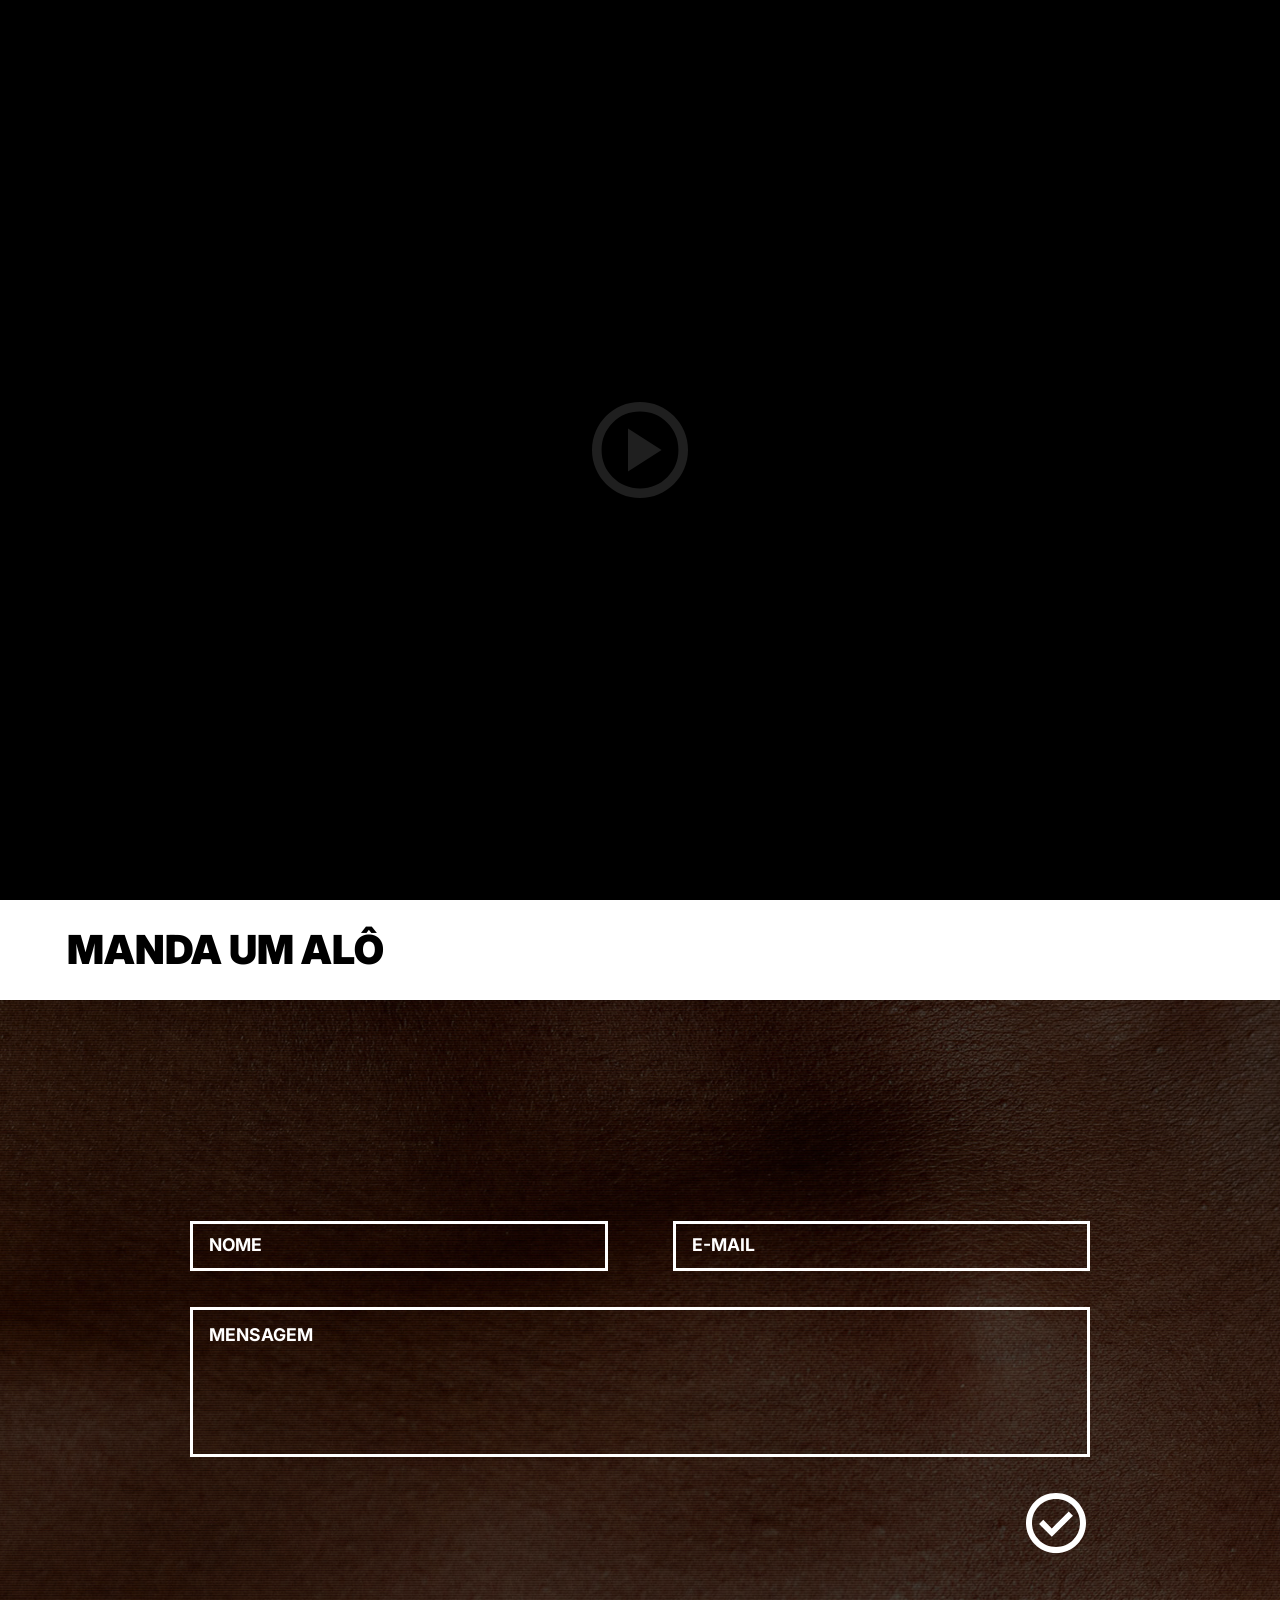
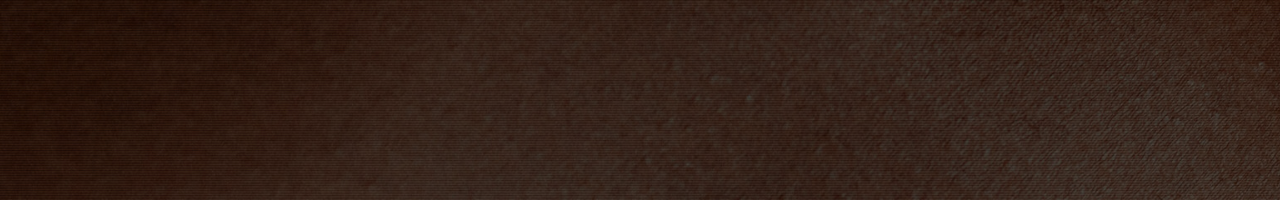
==== index.html @ 0c01b575 "- Atualizado a altura do corpo e do contato para usar valor mínimo de 620px. - Removido o footer do " ====
<!DOCTYPE html>
<html lang="pt-br">
<head>
  <meta charset="UTF-8">
  <meta name="viewport" content="width=device-width, initial-scale=1.0, viewport-fit=cover">

  <!-- ─── SEO ─── -->
  <title>Ali Tapume | a luz invisível</title>
  <meta name="description" content="De cenas cinematográficas e filmes completos à cenografia para espetáculos. Fotografia publicitária, artística ou editorial; avatares, videoclipes e fashion films; projetos arquitetônicos, conteúdos para games e mundos virtuais. É tudo IA, mas não se vê.">
  <meta name="keywords" content="a luz invisível, ali tapume, inteligência artificial, IA, fotografia publicitária, cinema, cenografia, avatares, videoclipes, fashion films, projetos arquitetônicos, games, mundos virtuais">
  <meta name="author" content="a luz invisível">
  <meta name="robots" content="index, follow">
  <link rel="canonical" href="https://luzinvisivel.com/">

  <!-- ─── GEO ─── -->
  <meta name="geo.region" content="BR">
  <meta name="geo.placename" content="Brasil">

  <!-- ─── Open Graph ─── -->
  <meta property="og:type" content="website">
  <meta property="og:site_name" content="a luz invisível">
  <meta property="og:title" content="Ali Tapume | a luz invisível">
  <meta property="og:description" content="De cenas cinematográficas e filmes completos à cenografia para espetáculos. É tudo IA, mas não se vê. Manda um alô: alo@luzinvisivel.com">
  <meta property="og:url" content="https://luzinvisivel.com/">
  <meta property="og:locale" content="pt_BR">
  <meta property="og:image" content="https://luzinvisivel.com/img/ali_opengraphs_full.jpg">
  <meta property="og:image:type" content="image/jpeg">
  <meta property="og:image:width" content="1200">
  <meta property="og:image:height" content="630">
  <meta property="og:image:alt" content="Ali Tapume — a luz invisível">
  <meta property="og:image" content="https://luzinvisivel.com/img/ali_opengraphs_600x600.jpg">
  <meta property="og:image:type" content="image/jpeg">
  <meta property="og:image:width" content="600">
  <meta property="og:image:height" content="600">
  <meta property="og:image:alt" content="Ali Tapume — a luz invisível">

  <!-- ─── Twitter / X Card ─── -->
  <meta name="twitter:card" content="summary_large_image">
  <meta name="twitter:title" content="Ali Tapume | a luz invisível">
  <meta name="twitter:description" content="De cenas cinematográficas e filmes completos à cenografia para espetáculos. É tudo IA, mas não se vê.">
  <meta name="twitter:image" content="https://luzinvisivel.com/img/ali_opengraphs_full.jpg">
  <meta name="twitter:image:alt" content="Ali Tapume — a luz invisível">

  <!-- ─── Favicons ─── -->
  <link rel="icon" type="image/x-icon" href="/favicon.ico">
  <link rel="icon" type="image/png" sizes="16x16" href="/favicon-16x16.png">
  <link rel="icon" type="image/png" sizes="32x32" href="/favicon-32x32.png">
  <link rel="apple-touch-icon" sizes="180x180" href="/apple-touch-icon.png">
  <link rel="manifest" href="/site.webmanifest">
  <meta name="theme-color" content="#000000">
  <meta name="msapplication-TileColor" content="#000000">

  <!-- ─── JSON-LD (SEO + GEO para motores de IA) ─── -->
  <script type="application/ld+json">
  {
    "@context": "https://schema.org",
    "@type": "Organization",
    "name": "a luz invisível",
    "alternateName": "aluzinvisivel",
    "url": "https://luzinvisivel.com/",
    "logo": "https://luzinvisivel.com/img/pensando_tapume_info.png",
    "image": "https://luzinvisivel.com/img/ali_opengraphs_full.jpg",
    "email": "alo@luzinvisivel.com",
    "contactPoint": {
      "@type": "ContactPoint",
      "email": "alo@luzinvisivel.com",
      "contactType": "sales"
    },
    "description": "De cenas cinematográficas e filmes completos à cenografia para espetáculos. Passando por fotografia publicitária, artística ou editorial; avatares, videoclipes e fashion films; projetos arquitetônicos, conteúdos para games e mundos virtuais. É tudo IA, mas não se vê.",
    "knowsAbout": [
      "Inteligência Artificial Generativa",
      "Fotografia Publicitária",
      "Cenografia",
      "Cinema",
      "Avatares Digitais",
      "Videoclipes",
      "Fashion Films",
      "Projetos Arquitetônicos",
      "Games e Mundos Virtuais"
    ],
    "areaServed": "BR",
    "inLanguage": "pt-BR"
  }
  </script>

  <link rel="preconnect" href="https://fonts.googleapis.com">
  <link rel="preconnect" href="https://fonts.gstatic.com" crossorigin>
  <link href="https://fonts.googleapis.com/css2?family=Inter:wght@400;500;700;900&display=swap" rel="stylesheet">

  <link rel="stylesheet" href="css/style.css?v=3">

  <script>
    /*
     * iOS Safari expande/recolhe a barra de endereço e a barra inferior
     * durante o scroll, então vh/dvh/svh/lvh puros nunca refletem com
     * precisão a altura visível real em todos os momentos. Medimos
     * window.innerHeight via JS e guardamos em --vh, atualizando sempre
     * que a UI do navegador mudar de estado.
     */
    (function () {
      function setVH() {
        document.documentElement.style.setProperty('--vh', window.innerHeight + 'px');
      }
      setVH();
      window.addEventListener('resize', setVH);
      window.addEventListener('orientationchange', setVH);
      if (window.visualViewport) {
        window.visualViewport.addEventListener('resize', setVH);
      }
    })();
  </script>
</head>
<body>

  <!-- ─── SEÇÃO 1 — HERO (VÍDEO) ─── -->
  <section id="hero">
    <video id="hero-video" src="vid/reel_luz_invisivel_black.mp4" playsinline></video>

    <button id="play-button" type="button" aria-label="Reproduzir vídeo com som">
      <img src="img/botao-play.svg" alt="">
    </button>

    <div id="logo-wrapper">
      <img id="hero-logo" src="img/logo-branco.svg" alt="a luz invisível">
    </div>
  </section>

  <!-- ─── SEÇÃO 2 — CONTATO ─── -->
  <section id="contato">
    <div id="contato-top-bar">
      <h2 id="contato-heading">Manda um alô</h2>
    </div>

    <div id="contato-carousel">
      <div class="slide"><img alt=""></div>
      <div class="slide"><img alt=""></div>
      <div class="slide"><img alt=""></div>
    </div>
    <div id="contato-veil"></div>

    <div class="contato-content">
      <form id="contact-form" novalidate>
        <input type="text" name="website" class="form-honeypot" tabindex="-1" autocomplete="off">

        <div class="form-row">
          <div class="field">
            <input type="text" name="nome" placeholder="Nome" autocomplete="name">
          </div>
          <div class="field">
            <input type="email" name="email" placeholder="E-mail" autocomplete="email">
          </div>
        </div>

        <textarea name="mensagem" placeholder="Mensagem"></textarea>

        <div class="form-footer-row">
          <span id="form-status"></span>
          <button id="submit-button" type="submit" aria-label="Enviar mensagem">
            <img class="icon-check" src="img/botao-enviar.svg" alt="">
            <span class="spinner" style="display:none;"></span>
          </button>
        </div>
      </form>
    </div>

    <p id="site-footer">© A LUZ INVISÍVEL. TODOS OS DIREITOS RESERVADOS.</p>
  </section>

  <script src="js/background-carousel.js"></script>
  <script src="js/hero.js"></script>
  <script src="js/contact-carousel.js"></script>
  <script src="js/contact-form.js"></script>
  <script src="js/scroll-snap.js"></script>

</body>
</html>
---- css/style.css ----
*, *::before, *::after {
  margin: 0;
  padding: 0;
  box-sizing: border-box;
}

html {
  scroll-snap-type: y proximity;
}

html, body {
  width: 100%;
  background: #000;
  color: #fff;
  font-family: 'Inter', Arial, Helvetica, sans-serif;
  overscroll-behavior-y: none;
}

body {
  overflow-x: hidden;
}

/* ─── SEÇÃO 1 — HERO (VÍDEO) ─── */
#hero {
  position: relative;
  width: 100%;
  height: 100vh;
  height: max(var(--vh, 100svh), 620px);
  overflow: hidden;
  background: #000;
  scroll-snap-align: start;
}

#hero-video {
  width: 100%;
  height: 100%;
  object-fit: cover;
  display: block;
  transition: opacity 0.8s ease;
}

#play-button {
  position: absolute;
  inset: 0;
  z-index: 2;
  width: 96px;
  height: 96px;
  margin: auto;
  background: transparent;
  border: none;
  cursor: pointer;
  padding: 0;
  opacity: 0;
  pointer-events: none;
  transition: opacity 0.6s ease;
}

#play-button img {
  width: 100%;
  height: 100%;
  display: block;
}

#play-button.visible {
  opacity: 1;
  pointer-events: auto;
}

#logo-wrapper {
  position: absolute;
  inset: 0;
  z-index: 1;
  display: flex;
  align-items: center;
  justify-content: center;
  opacity: 0;
  transition: opacity 1.5s ease;
  pointer-events: none;
}

#logo-wrapper.visible {
  opacity: 1;
}

#hero-logo {
  /* logo centralizado verticalmente, com 70px de folga no topo e embaixo */
  height: calc(var(--vh, 100svh) - 140px);
  width: auto;
  max-width: calc(100vw - 33.85417vw);
  aspect-ratio: 203 / 150;
  display: block;
}

/*
 * O clique só deve funcionar quando a logo está de fato visível.
 * pointer-events:auto direto em #hero-logo (independente do wrapper)
 * fazia o clique "vazar" mesmo com opacidade 0, reiniciando o vídeo
 * prematuramente — por isso fica restrito a este seletor.
 */
#logo-wrapper.visible #hero-logo {
  pointer-events: auto;
  cursor: pointer;
}

/* ─── HERO EM DISPOSITIVOS TOUCH (MOBILE) ─── */
@media (hover: none) and (pointer: coarse) {
  #hero.is-playing {
    display: flex;
    align-items: center;
    justify-content: center;
  }

  /* Durante a reprodução: vídeo por inteiro (sem corte), largura 100%,
     mantido mesmo após rotacionar o aparelho. */
  #hero.is-playing #hero-video {
    width: 100%;
    height: auto;
    object-fit: contain;
  }

  #hero-video.video-dimmed {
    opacity: 0.5;
  }
}

/* ─── SEÇÃO 2 — CONTATO ─── */
#contato {
  position: relative;
  min-height: 100vh;
  min-height: max(var(--vh, 100svh), 620px);
  overflow: hidden;
  display: flex;
  flex-direction: column;
  align-items: center;
  padding: 0 6vw 4vh;
  scroll-snap-align: start;
}

#contato-top-bar {
  position: relative;
  z-index: 2;
  width: calc(100% + 12vw);
  height: 11.11111vh; /* 120px em relação a 1080px */
  background: #fff;
  flex-shrink: 0;
  display: flex;
  align-items: center;
  padding: 0;
  margin: 0 -6vw;
}

#contato-carousel {
  position: absolute;
  inset: 0;
  z-index: 0;
}

#contato-carousel .slide {
  position: absolute;
  inset: 0;
  opacity: 0;
  transition: opacity 1.2s ease-in-out;
}

#contato-carousel .slide.active {
  opacity: 1;
}

#contato-carousel .slide img {
  display: block;
  width: 100%;
  height: 100%;
  object-fit: cover;
}

#contato-veil {
  position: absolute;
  inset: 0;
  z-index: 1;
  background: rgba(0, 0, 0, 0.55);
  pointer-events: none;
}

#contato-heading {
  color: #000;
  font-family: 'Inter', Arial, sans-serif;
  font-size: clamp(1.5rem, 4.44444vh, 2.75rem); /* 48px em relação a 1080px */
  letter-spacing: 0;
  text-transform: uppercase;
  font-weight: 900;
  margin-left: 5.20833vw; /* 100px em relação a 1920px */
}

.contato-content {
  position: relative;
  z-index: 2;
  width: 100%;
  max-width: 900px;
  margin-top: 24.53704vh; /* 265px em relação a 1080px */
}

#contact-form {
  display: flex;
  flex-direction: column;
  gap: 36px;
}

.form-row {
  display: flex;
  gap: 65px;
}

.form-row .field {
  flex: 1;
}

#contact-form input,
#contact-form textarea {
  width: 100%;
  background: rgba(102, 102, 102, 0);
  border: solid #fff;
  border-radius: 0;
  color: #fff;
  padding: 0 1rem;
  font-size: 0.95rem;
  font-family: inherit;
  text-transform: uppercase;
  outline: none;
}

#contact-form input {
  height: 50px;
}

#contact-form input::placeholder,
#contact-form textarea::placeholder {
  color: #fff;
  font-family: 'Inter', Arial, sans-serif;
  font-weight: 700;
  text-transform: uppercase;
  font-size: clamp(0.9rem, 1.4vw, 1.1rem);
  letter-spacing: 0;
}

#contact-form textarea {
  height: 150px;
  padding-top: 0.9rem;
  resize: none;
}

.form-honeypot {
  position: absolute;
  left: -9999px;
  opacity: 0;
  pointer-events: none;
}

.form-footer-row {
  display: flex;
  justify-content: flex-end;
  align-items: center;
  gap: 1rem;
}

#form-status {
  font-size: 0.8rem;
  color: #ccc;
  text-align: right;
}

#submit-button {
  width: 60px;
  height: 60px;
  min-width: 60px;
  border-radius: 50%;
  border: none;
  background: transparent;
  cursor: pointer;
  display: flex;
  align-items: center;
  justify-content: center;
  padding: 0;
  margin-right: 4px;
  transition: opacity 0.3s ease, transform 0.2s ease;
}

#submit-button:hover {
  transform: scale(1.05);
}

#submit-button:disabled {
  opacity: 0.6;
  cursor: default;
  transform: none;
}

#submit-button .icon-check {
  width: 100%;
  height: 100%;
  display: block;
  filter: brightness(0) invert(1);
}

#submit-button .spinner {
  width: 20px;
  height: 20px;
  border: 2px solid rgba(255, 255, 255, 0.25);
  border-top-color: #fff;
  border-radius: 50%;
  animation: spin 0.8s linear infinite;
}

@keyframes spin {
  to { transform: rotate(360deg); }
}

#site-footer {
  display: none;
  position: relative;
  z-index: 2;
  text-align: center;
  color: #888888;
  font-family: 'Inter', Arial, sans-serif;
  font-weight: 500;
  font-size: clamp(0.7rem, 1vw, 0.9rem);
  letter-spacing: 0;
  text-transform: uppercase;
  margin-top: auto;
  padding-top: 2rem;
  padding-bottom: 1.5rem;
}

@media (max-width: 640px) {
  .form-row {
    flex-direction: column;
    gap: 36px;
  }

  #contact-form input,
  #contact-form textarea {
    border-width: 1px;
  }

  .contato-content {
    margin-top: 0;
    flex: 1;
    display: flex;
    align-items: center;
  }

  .contato-content #contact-form {
    width: 100%;
  }

  #contato-top-bar {
    justify-content: center;
  }

  #contato-heading {
    width: 100%;
    margin-left: 0;
    font-size: clamp(1.25rem, 6vw, 1.75rem);
    text-align: center;
  }
}
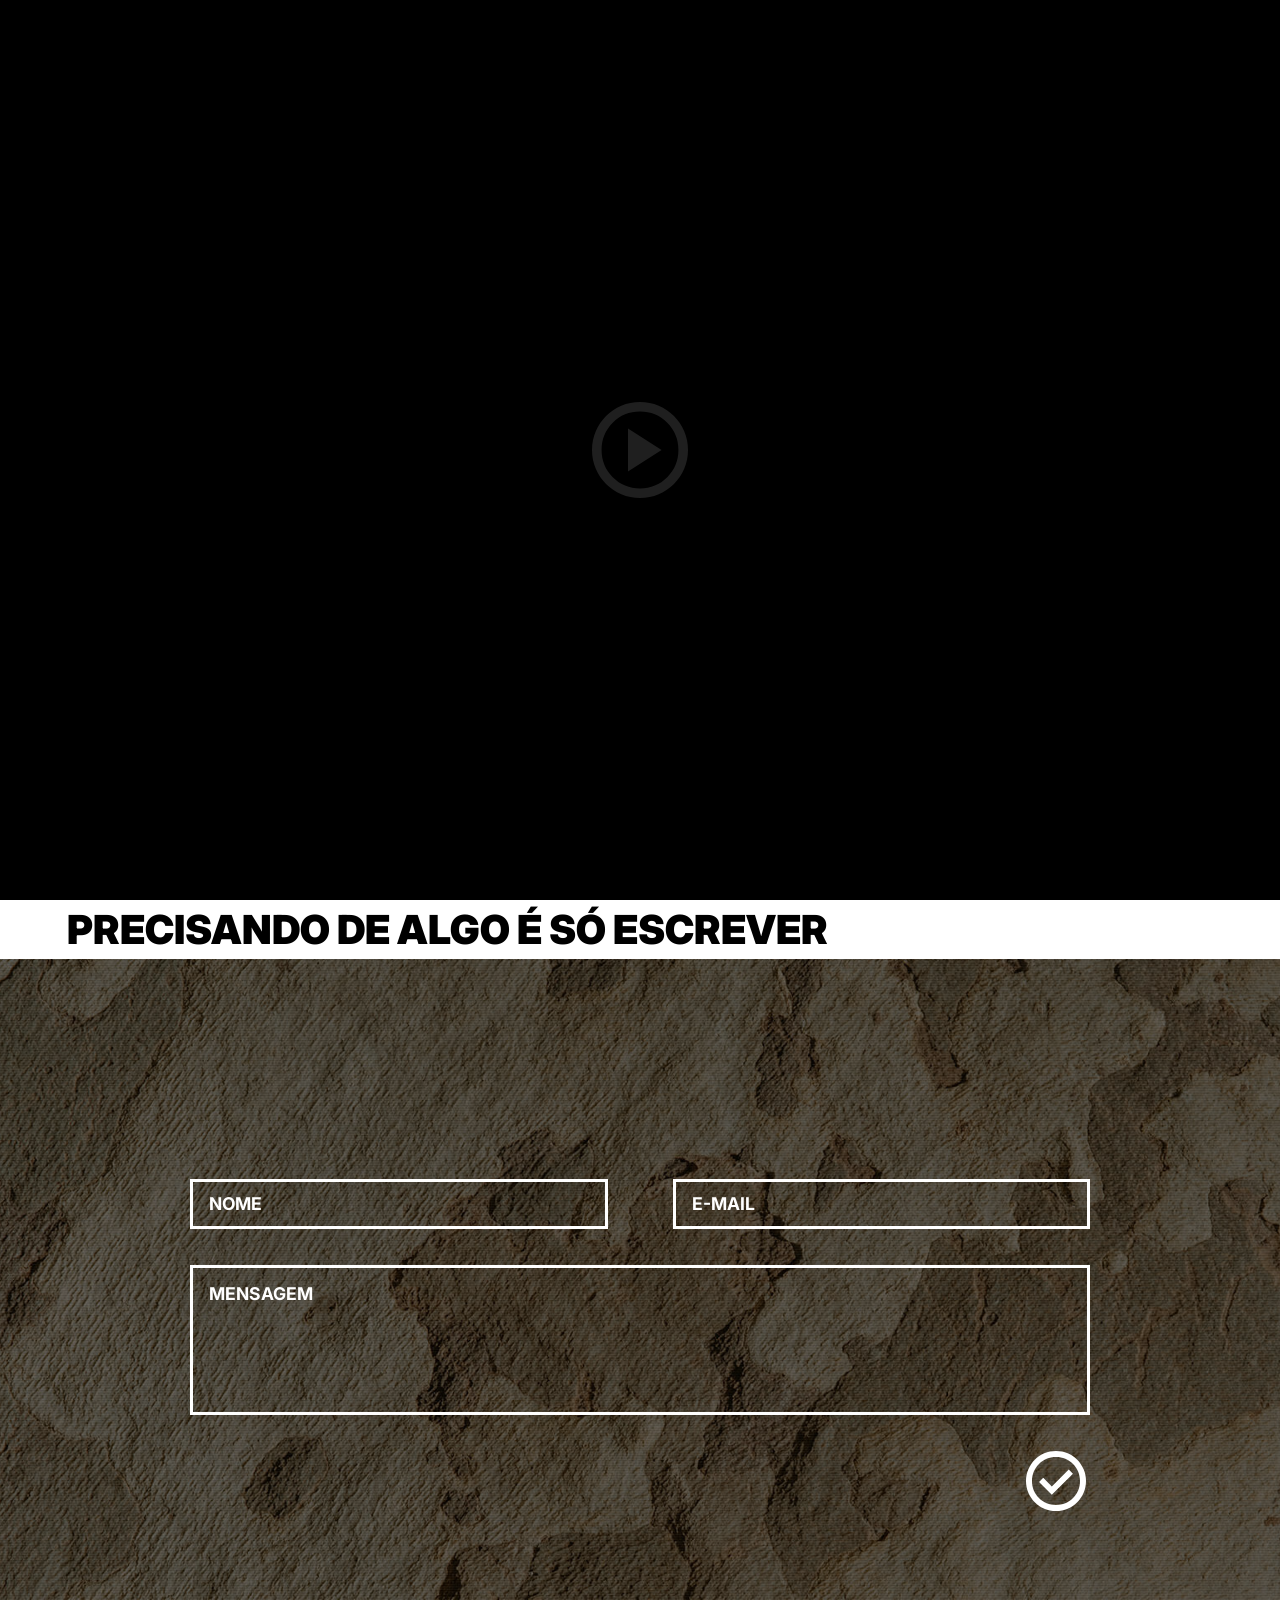
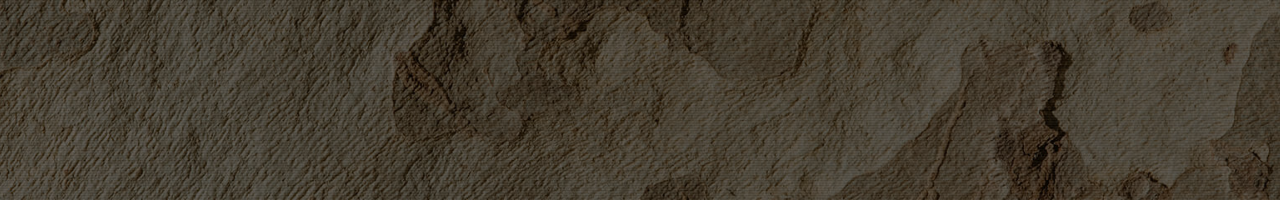
==== commit 5e5b6273: "- Atualizado o link da folha de estilo para a versão 4. - Modificado o texto do cabeçalho de contato" ====
--- a/index.html
+++ b/index.html
@@ -87,7 +87,7 @@
   <link rel="preconnect" href="https://fonts.gstatic.com" crossorigin>
   <link href="https://fonts.googleapis.com/css2?family=Inter:wght@400;500;700;900&display=swap" rel="stylesheet">
 
-  <link rel="stylesheet" href="css/style.css?v=3">
+  <link rel="stylesheet" href="css/style.css?v=4">
 
   <script>
     /*
@@ -128,7 +128,7 @@
   <!-- ─── SEÇÃO 2 — CONTATO ─── -->
   <section id="contato">
     <div id="contato-top-bar">
-      <h2 id="contato-heading">Manda um alô</h2>
+      <h2 id="contato-heading">PRECISANDO DE ALGO É SÓ ESCREVER</h2>
     </div>
 
     <div id="contato-carousel">
--- a/css/style.css
+++ b/css/style.css
@@ -140,7 +140,7 @@
   position: relative;
   z-index: 2;
   width: calc(100% + 12vw);
-  height: 11.11111vh; /* 120px em relação a 1080px */
+  height: 6.5vh; 
   background: #fff;
   flex-shrink: 0;
   display: flex;
@@ -359,7 +359,7 @@
   #contato-heading {
     width: 100%;
     margin-left: 0;
-    font-size: clamp(1.25rem, 6vw, 1.75rem);
+    font-size: clamp(0.79rem, 3.77vw, 1.1rem);
     text-align: center;
   }
 }
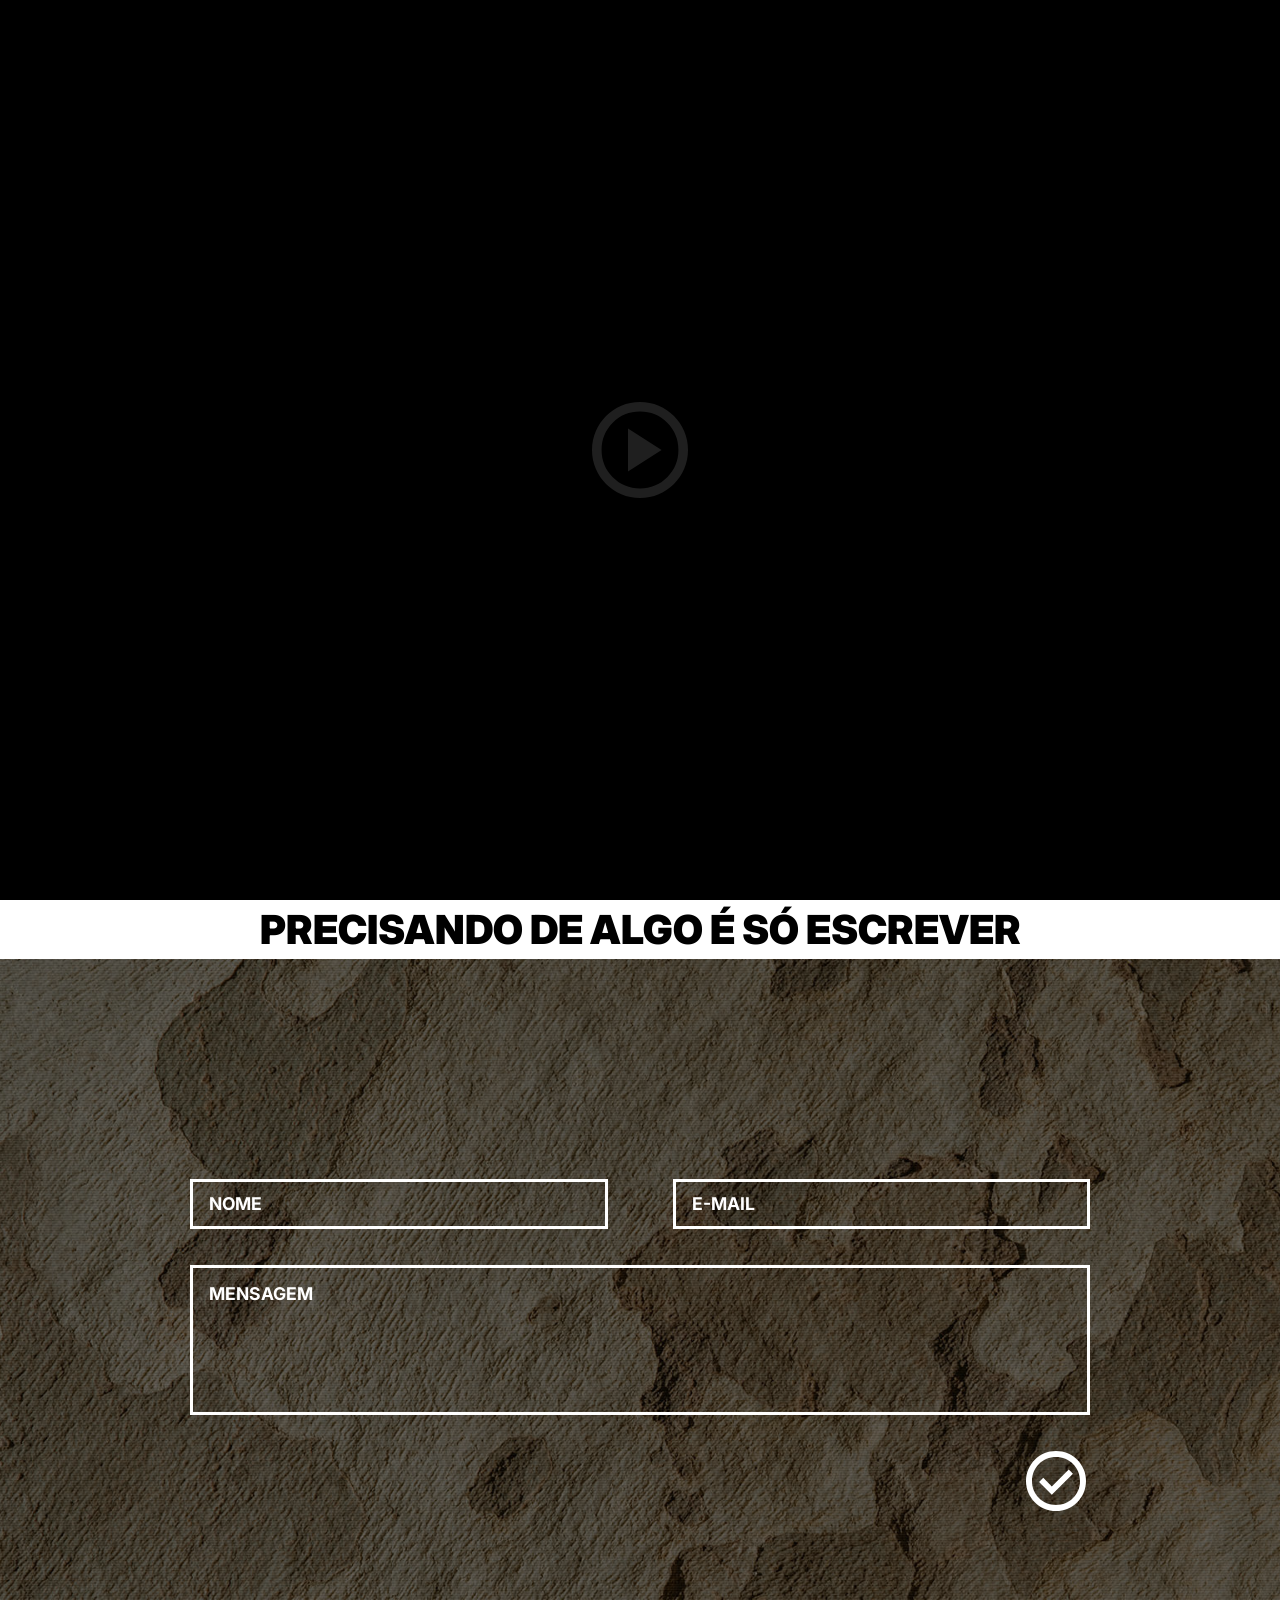
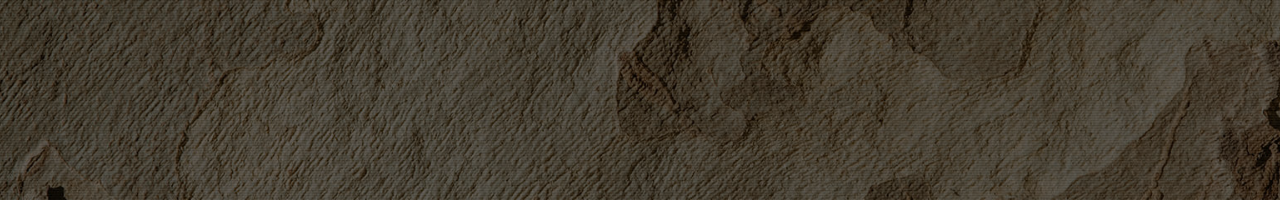
==== commit b8633b05: "- Atualizado o título da página para "A Luz Invisível". - Ajustado o alinhamento do conteúdo do corp" ====
--- a/index.html
+++ b/index.html
@@ -5,7 +5,7 @@
   <meta name="viewport" content="width=device-width, initial-scale=1.0, viewport-fit=cover">
 
   <!-- ─── SEO ─── -->
-  <title>Ali Tapume | a luz invisível</title>
+  <title>A Luz Invisível</title>
   <meta name="description" content="De cenas cinematográficas e filmes completos à cenografia para espetáculos. Fotografia publicitária, artística ou editorial; avatares, videoclipes e fashion films; projetos arquitetônicos, conteúdos para games e mundos virtuais. É tudo IA, mas não se vê.">
   <meta name="keywords" content="a luz invisível, ali tapume, inteligência artificial, IA, fotografia publicitária, cinema, cenografia, avatares, videoclipes, fashion films, projetos arquitetônicos, games, mundos virtuais">
   <meta name="author" content="a luz invisível">
--- a/css/style.css
+++ b/css/style.css
@@ -140,11 +140,12 @@
   position: relative;
   z-index: 2;
   width: calc(100% + 12vw);
-  height: 6.5vh; 
+  height: 6.5vh;
   background: #fff;
   flex-shrink: 0;
   display: flex;
   align-items: center;
+  justify-content: center;
   padding: 0;
   margin: 0 -6vw;
 }
@@ -188,7 +189,7 @@
   letter-spacing: 0;
   text-transform: uppercase;
   font-weight: 900;
-  margin-left: 5.20833vw; /* 100px em relação a 1920px */
+  text-align: center;
 }
 
 .contato-content {
@@ -350,6 +351,11 @@
 
   .contato-content #contact-form {
     width: 100%;
+    padding: 0 4vw;
+  }
+
+  #submit-button {
+    margin-right: 4px;
   }
 
   #contato-top-bar {
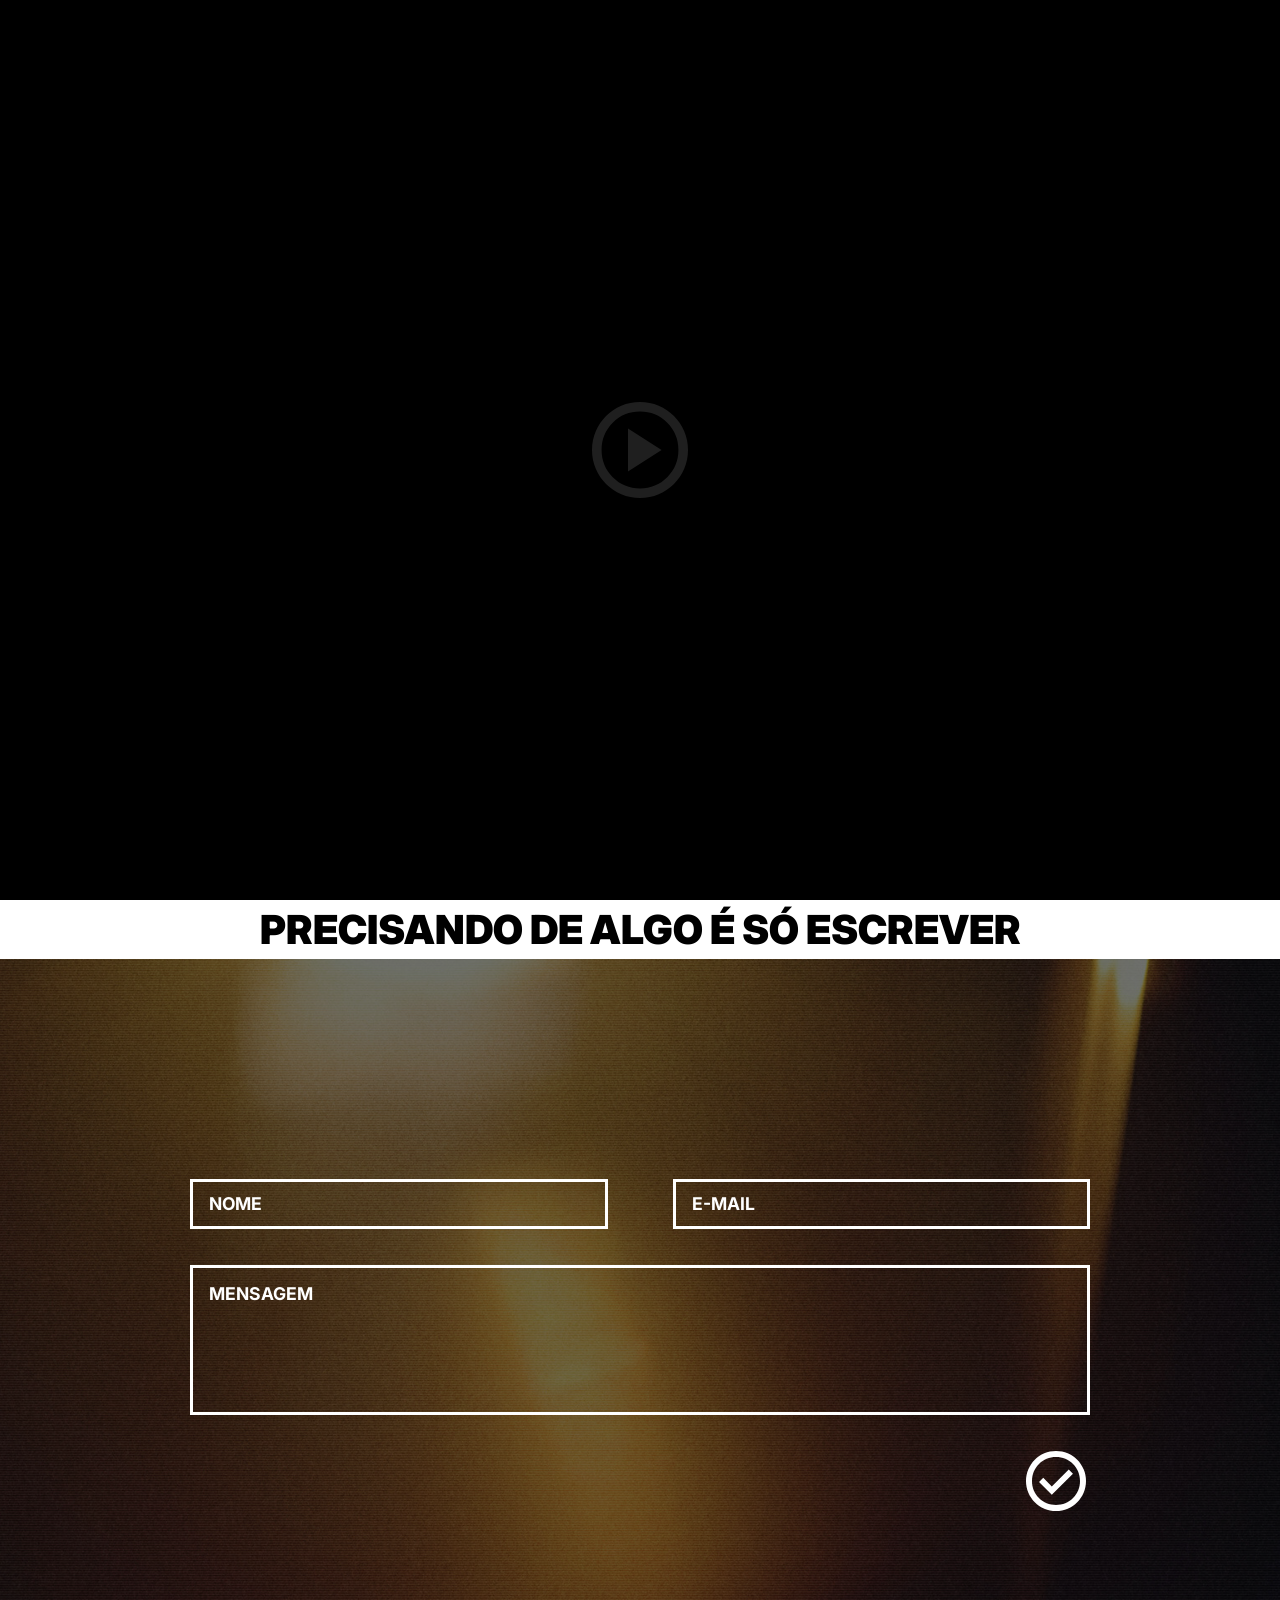
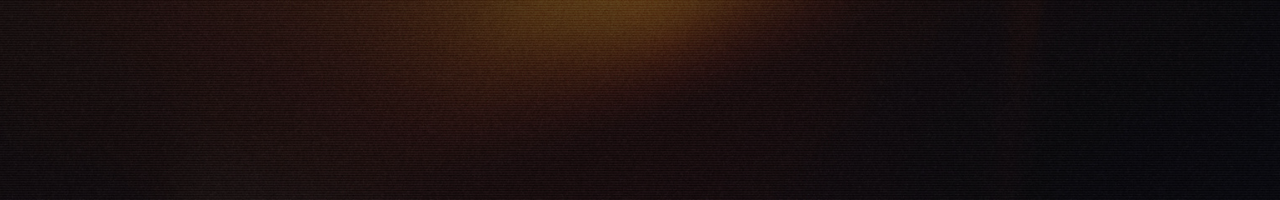
==== commit 515f35a1: "Atualização de vídeo e cópia de email" ====
--- a/index.html
+++ b/index.html
@@ -114,7 +114,7 @@
 
   <!-- ─── SEÇÃO 1 — HERO (VÍDEO) ─── -->
   <section id="hero">
-    <video id="hero-video" src="vid/reel_luz_invisivel_black.mp4" playsinline></video>
+    <video id="hero-video" src="vid/reel_luz_invisivel_black.mp4" playsinline preload="auto"></video>
 
     <button id="play-button" type="button" aria-label="Reproduzir vídeo com som">
       <img src="img/botao-play.svg" alt="">
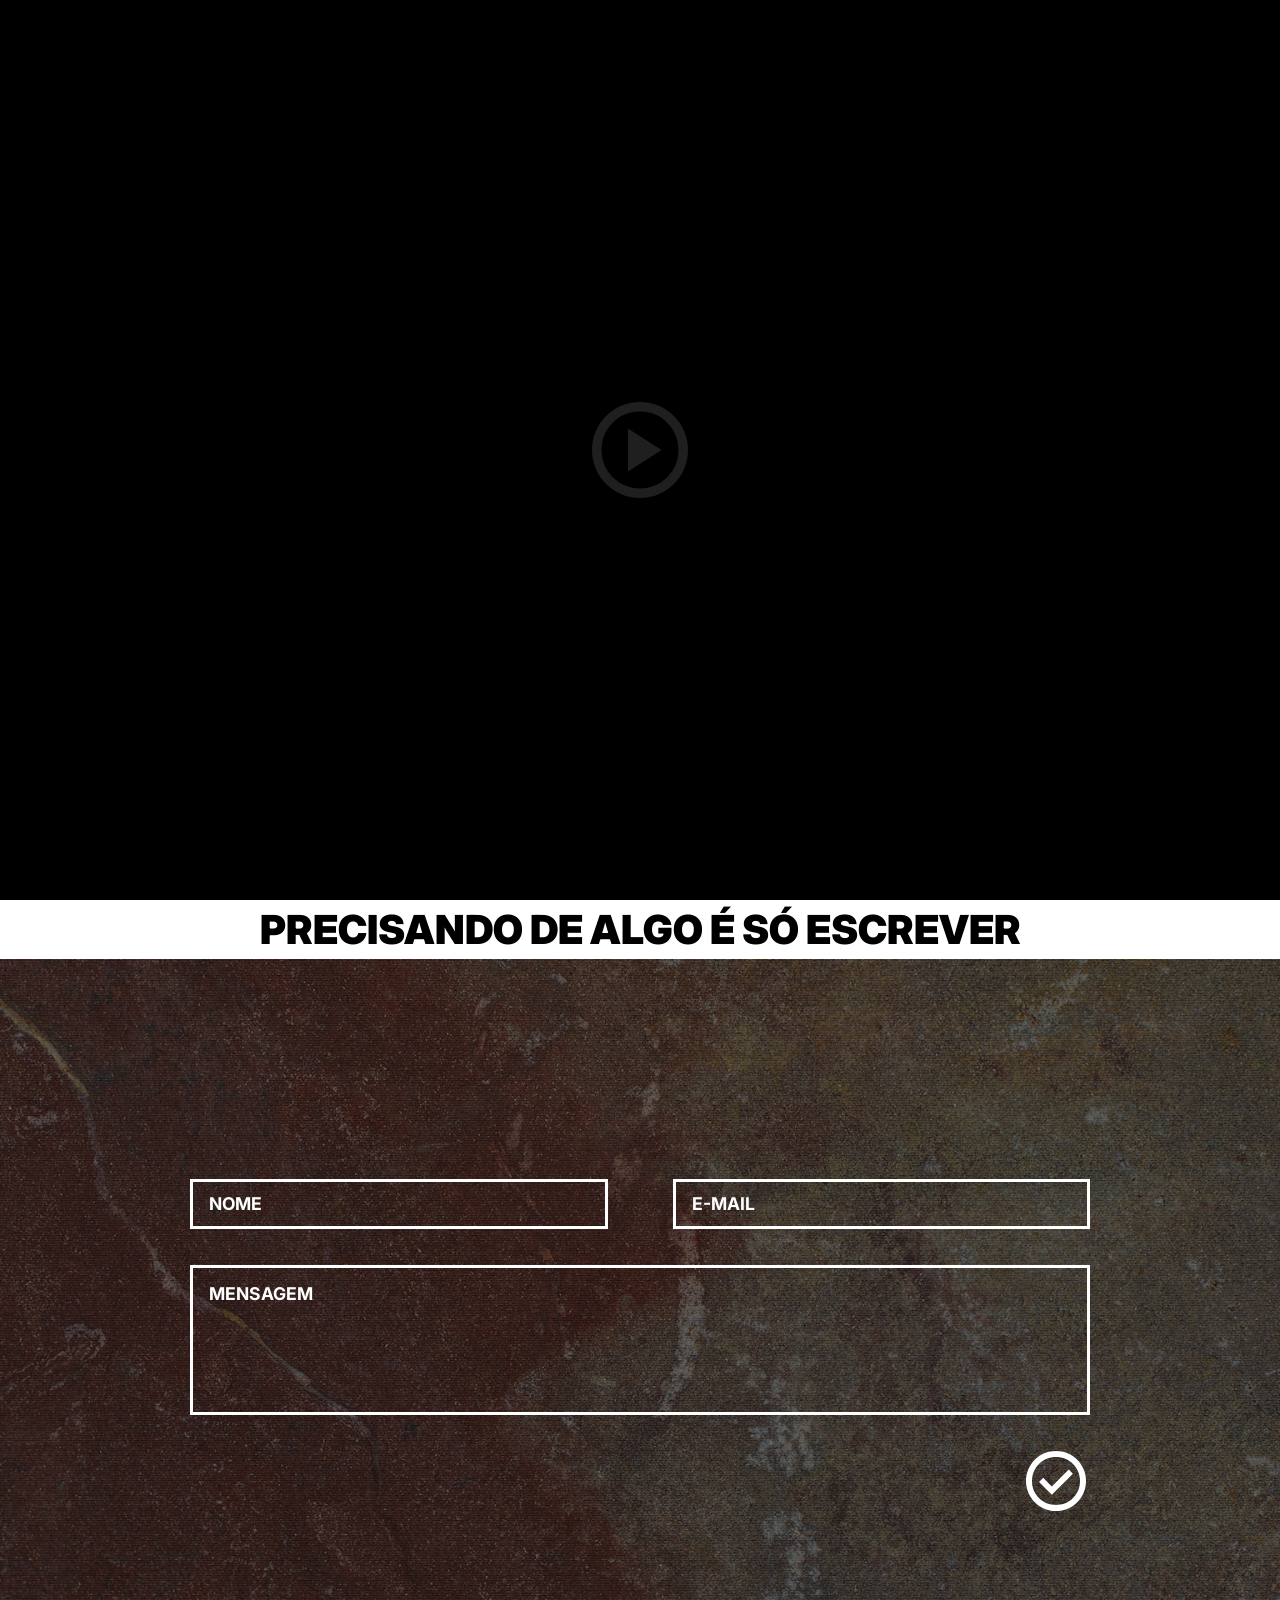
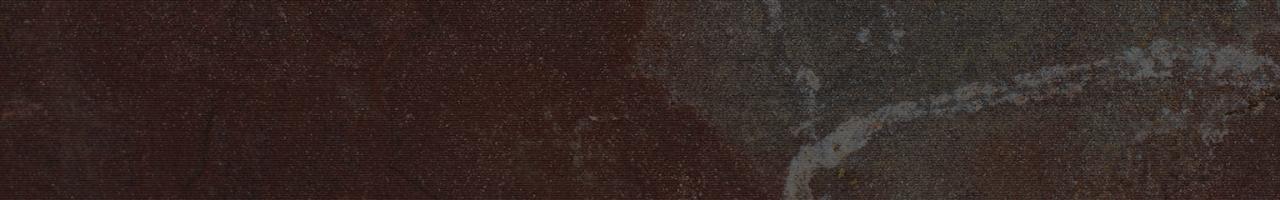
==== commit 0f7dfd76: "Remoção de menções de tapume" ====
--- a/index.html
+++ b/index.html
@@ -7,7 +7,7 @@
   <!-- ─── SEO ─── -->
   <title>A Luz Invisível</title>
   <meta name="description" content="De cenas cinematográficas e filmes completos à cenografia para espetáculos. Fotografia publicitária, artística ou editorial; avatares, videoclipes e fashion films; projetos arquitetônicos, conteúdos para games e mundos virtuais. É tudo IA, mas não se vê.">
-  <meta name="keywords" content="a luz invisível, ali tapume, inteligência artificial, IA, fotografia publicitária, cinema, cenografia, avatares, videoclipes, fashion films, projetos arquitetônicos, games, mundos virtuais">
+  <meta name="keywords" content="a luz invisível, inteligência artificial, IA, fotografia publicitária, cinema, cenografia, avatares, videoclipes, fashion films, projetos arquitetônicos, games, mundos virtuais">
   <meta name="author" content="a luz invisível">
   <meta name="robots" content="index, follow">
   <link rel="canonical" href="https://luzinvisivel.com/">
@@ -19,27 +19,27 @@
   <!-- ─── Open Graph ─── -->
   <meta property="og:type" content="website">
   <meta property="og:site_name" content="a luz invisível">
-  <meta property="og:title" content="Ali Tapume | a luz invisível">
+  <meta property="og:title" content="a luz invisível">
   <meta property="og:description" content="De cenas cinematográficas e filmes completos à cenografia para espetáculos. É tudo IA, mas não se vê. Manda um alô: alo@luzinvisivel.com">
   <meta property="og:url" content="https://luzinvisivel.com/">
   <meta property="og:locale" content="pt_BR">
-  <meta property="og:image" content="https://luzinvisivel.com/img/ali_opengraphs_full.jpg">
+  <meta property="og:image" content="https://luzinvisivel.com/img/a_luz_invisivel_opengraphs_full.jpg">
   <meta property="og:image:type" content="image/jpeg">
   <meta property="og:image:width" content="1200">
   <meta property="og:image:height" content="630">
-  <meta property="og:image:alt" content="Ali Tapume — a luz invisível">
-  <meta property="og:image" content="https://luzinvisivel.com/img/ali_opengraphs_600x600.jpg">
+  <meta property="og:image:alt" content="a luz invisível">
+  <meta property="og:image" content="https://luzinvisivel.com/img/a_luz_invisivel_opengraphs_600x600.jpg">
   <meta property="og:image:type" content="image/jpeg">
   <meta property="og:image:width" content="600">
   <meta property="og:image:height" content="600">
-  <meta property="og:image:alt" content="Ali Tapume — a luz invisível">
+  <meta property="og:image:alt" content="a luz invisível">
 
   <!-- ─── Twitter / X Card ─── -->
   <meta name="twitter:card" content="summary_large_image">
-  <meta name="twitter:title" content="Ali Tapume | a luz invisível">
+  <meta name="twitter:title" content="a luz invisível">
   <meta name="twitter:description" content="De cenas cinematográficas e filmes completos à cenografia para espetáculos. É tudo IA, mas não se vê.">
-  <meta name="twitter:image" content="https://luzinvisivel.com/img/ali_opengraphs_full.jpg">
-  <meta name="twitter:image:alt" content="Ali Tapume — a luz invisível">
+  <meta name="twitter:image" content="https://luzinvisivel.com/img/a_luz_invisivel_opengraphs_full.jpg">
+  <meta name="twitter:image:alt" content="a luz invisível">
 
   <!-- ─── Favicons ─── -->
   <link rel="icon" type="image/x-icon" href="/favicon.ico">
@@ -58,8 +58,8 @@
     "name": "a luz invisível",
     "alternateName": "aluzinvisivel",
     "url": "https://luzinvisivel.com/",
-    "logo": "https://luzinvisivel.com/img/pensando_tapume_info.png",
-    "image": "https://luzinvisivel.com/img/ali_opengraphs_full.jpg",
+    "logo": "https://luzinvisivel.com/img/a_luz_invisivel_opengraphs_full.png",
+    "image": "https://luzinvisivel.com/img/a_luz_invisivel_opengraphs_full.jpg",
     "email": "alo@luzinvisivel.com",
     "contactPoint": {
       "@type": "ContactPoint",
@@ -166,11 +166,11 @@
     <p id="site-footer">© A LUZ INVISÍVEL. TODOS OS DIREITOS RESERVADOS.</p>
   </section>
 
-  <script src="js/background-carousel.js"></script>
-  <script src="js/hero.js"></script>
-  <script src="js/contact-carousel.js"></script>
-  <script src="js/contact-form.js"></script>
-  <script src="js/scroll-snap.js"></script>
+  <script src="js/background-carousel.js?v=5"></script>
+  <script src="js/hero.js?v=5"></script>
+  <script src="js/contact-carousel.js?v=5"></script>
+  <script src="js/contact-form.js?v=5"></script>
+  <script src="js/scroll-snap.js?v=5"></script>
 
 </body>
 </html>
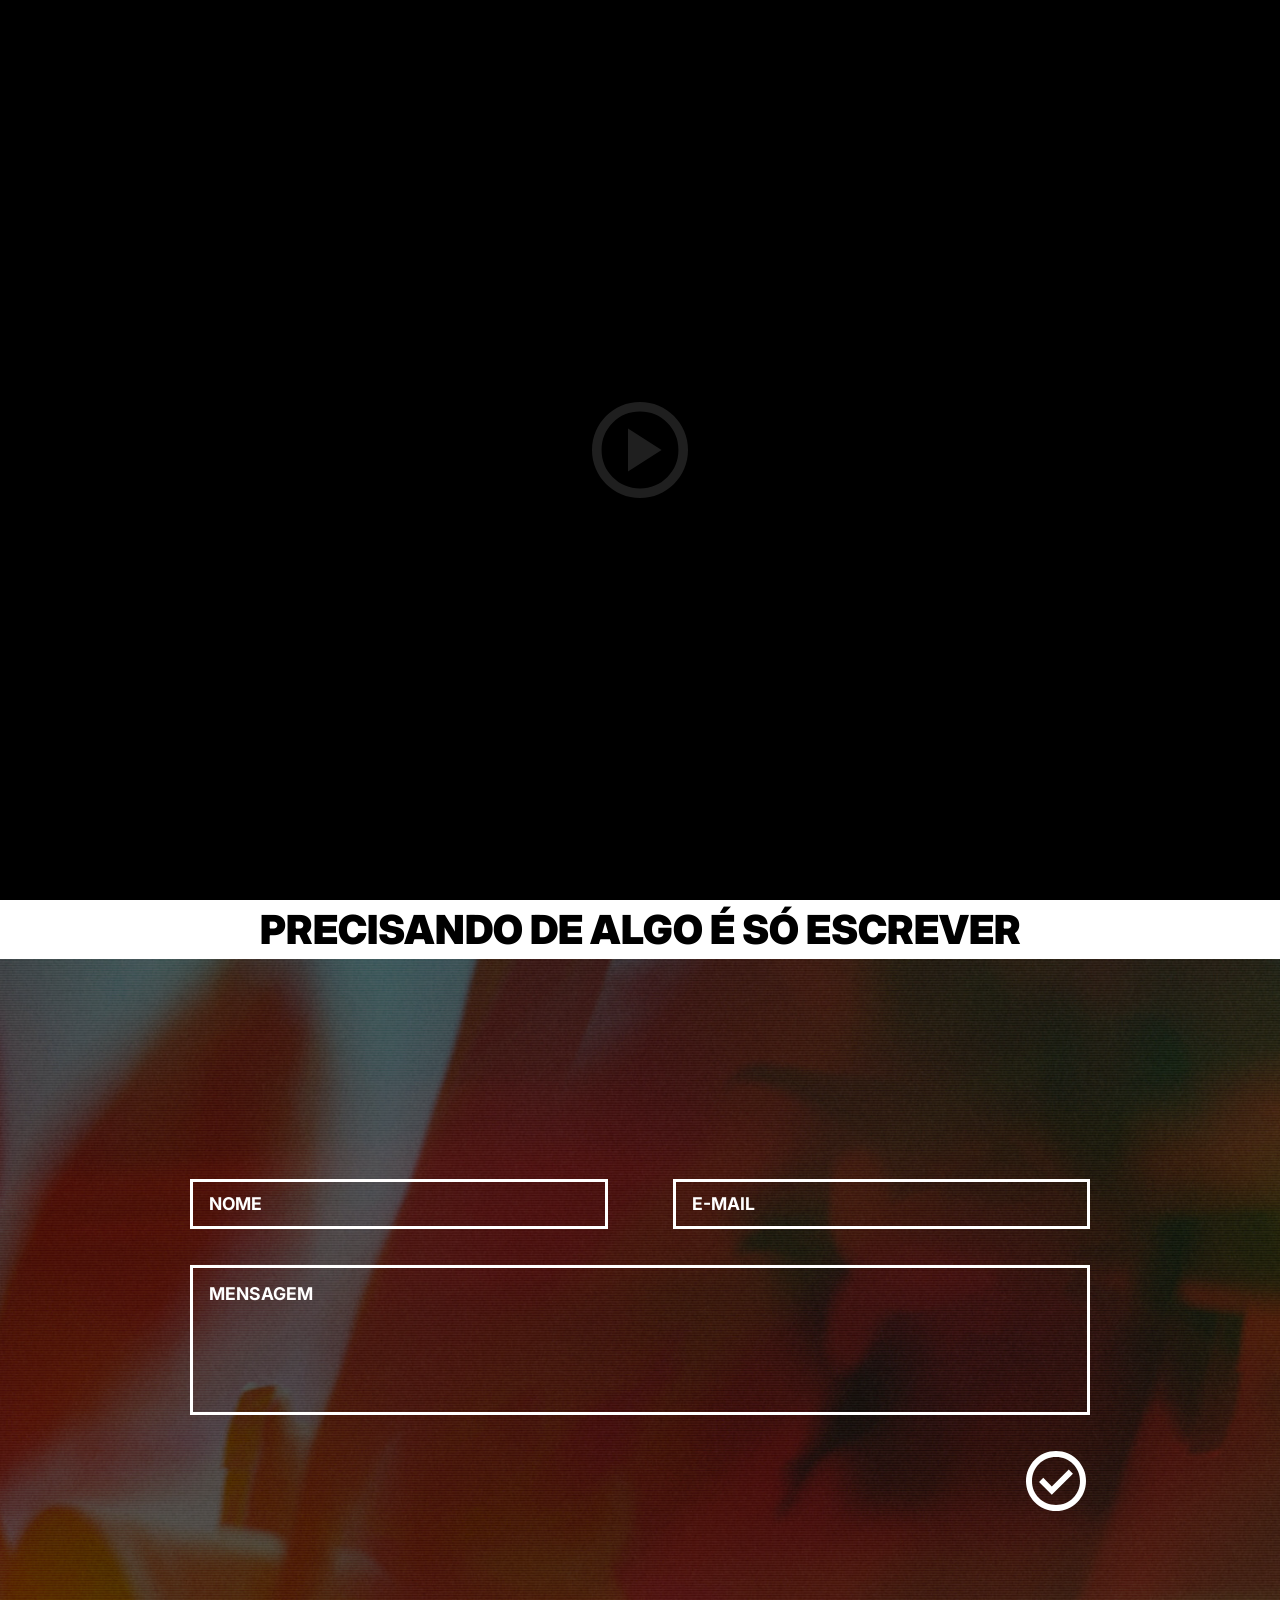
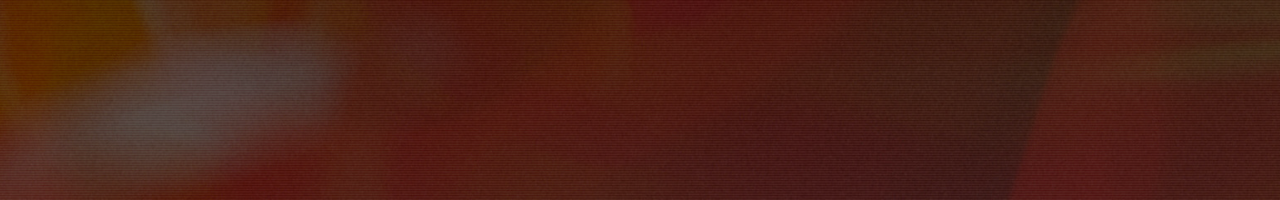
==== commit ea52fcba: "Correção de case" ====
--- a/index.html
+++ b/index.html
@@ -18,8 +18,8 @@
 
   <!-- ─── Open Graph ─── -->
   <meta property="og:type" content="website">
-  <meta property="og:site_name" content="a luz invisível">
-  <meta property="og:title" content="a luz invisível">
+  <meta property="og:site_name" content="A Luz Invisível">
+  <meta property="og:title" content="A Luz Invisível">
   <meta property="og:description" content="De cenas cinematográficas e filmes completos à cenografia para espetáculos. É tudo IA, mas não se vê. Manda um alô: alo@luzinvisivel.com">
   <meta property="og:url" content="https://luzinvisivel.com/">
   <meta property="og:locale" content="pt_BR">
@@ -27,19 +27,19 @@
   <meta property="og:image:type" content="image/jpeg">
   <meta property="og:image:width" content="1200">
   <meta property="og:image:height" content="630">
-  <meta property="og:image:alt" content="a luz invisível">
+  <meta property="og:image:alt" content="A Luz Invisível">
   <meta property="og:image" content="https://luzinvisivel.com/img/a_luz_invisivel_opengraphs_600x600.jpg">
   <meta property="og:image:type" content="image/jpeg">
   <meta property="og:image:width" content="600">
   <meta property="og:image:height" content="600">
-  <meta property="og:image:alt" content="a luz invisível">
+  <meta property="og:image:alt" content="A Luz Invisível">
 
   <!-- ─── Twitter / X Card ─── -->
   <meta name="twitter:card" content="summary_large_image">
-  <meta name="twitter:title" content="a luz invisível">
+  <meta name="twitter:title" content="A Luz Invisível">
   <meta name="twitter:description" content="De cenas cinematográficas e filmes completos à cenografia para espetáculos. É tudo IA, mas não se vê.">
   <meta name="twitter:image" content="https://luzinvisivel.com/img/a_luz_invisivel_opengraphs_full.jpg">
-  <meta name="twitter:image:alt" content="a luz invisível">
+  <meta name="twitter:image:alt" content="A Luz Invisível">
 
   <!-- ─── Favicons ─── -->
   <link rel="icon" type="image/x-icon" href="/favicon.ico">
@@ -55,7 +55,7 @@
   {
     "@context": "https://schema.org",
     "@type": "Organization",
-    "name": "a luz invisível",
+    "name": "A Luz Invisível",
     "alternateName": "aluzinvisivel",
     "url": "https://luzinvisivel.com/",
     "logo": "https://luzinvisivel.com/img/a_luz_invisivel_opengraphs_full.png",
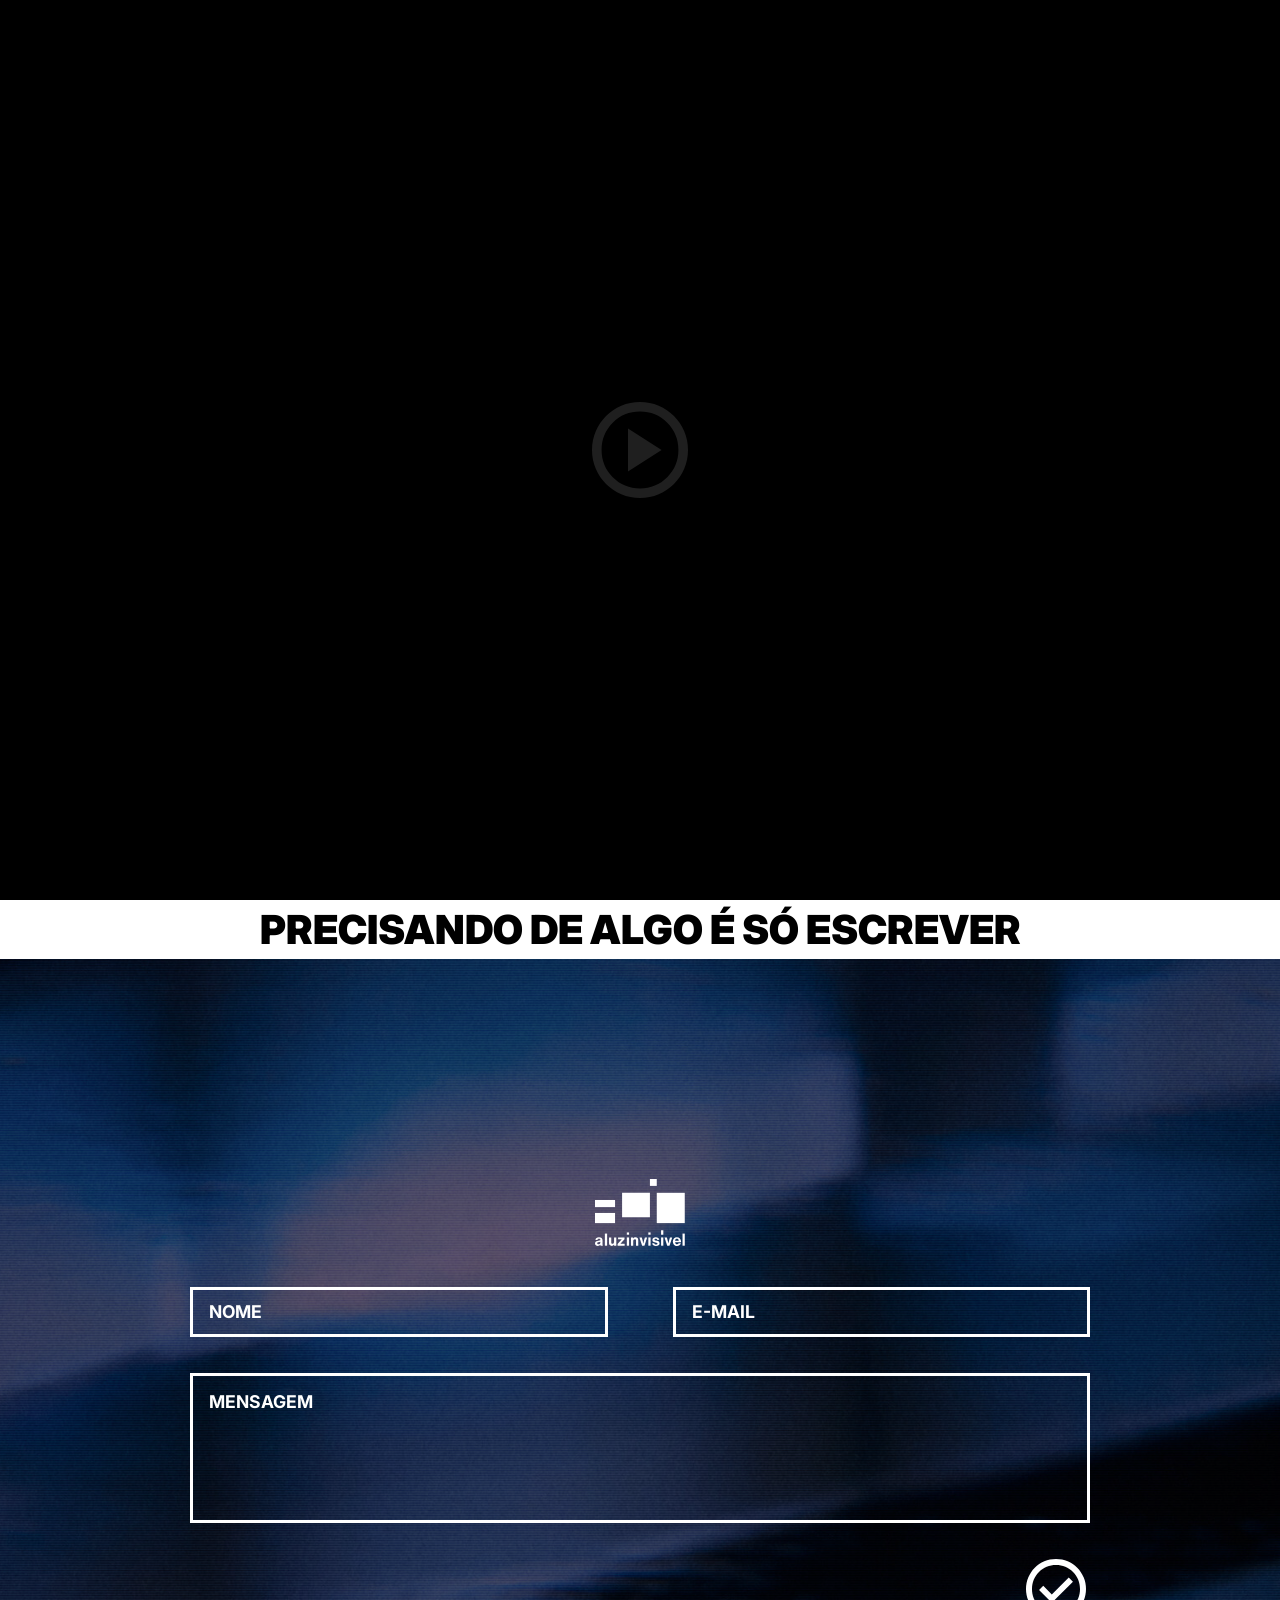
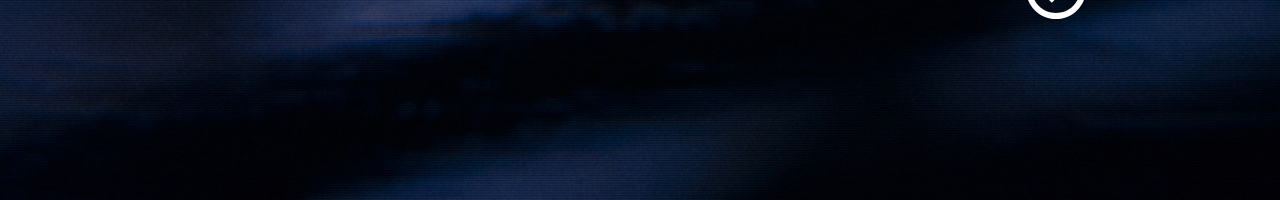
==== commit 2426b46a: "Logo no formulário de contato" ====
--- a/index.html
+++ b/index.html
@@ -87,7 +87,7 @@
   <link rel="preconnect" href="https://fonts.gstatic.com" crossorigin>
   <link href="https://fonts.googleapis.com/css2?family=Inter:wght@400;500;700;900&display=swap" rel="stylesheet">
 
-  <link rel="stylesheet" href="css/style.css?v=4">
+  <link rel="stylesheet" href="css/style.css?v=6">
 
   <script>
     /*
@@ -139,6 +139,10 @@
     <div id="contato-veil"></div>
 
     <div class="contato-content">
+      <div class="contato-logo">
+        <img src="img/logo-branco.svg" alt="a luz invisível">
+      </div>
+
       <form id="contact-form" novalidate>
         <input type="text" name="website" class="form-honeypot" tabindex="-1" autocomplete="off">
 
@@ -166,11 +170,11 @@
     <p id="site-footer">© A LUZ INVISÍVEL. TODOS OS DIREITOS RESERVADOS.</p>
   </section>
 
-  <script src="js/background-carousel.js?v=5"></script>
-  <script src="js/hero.js?v=5"></script>
-  <script src="js/contact-carousel.js?v=5"></script>
-  <script src="js/contact-form.js?v=5"></script>
-  <script src="js/scroll-snap.js?v=5"></script>
+  <script src="js/background-carousel.js?v=6"></script>
+  <script src="js/hero.js?v=6"></script>
+  <script src="js/contact-carousel.js?v=6"></script>
+  <script src="js/contact-form.js?v=6"></script>
+  <script src="js/scroll-snap.js?v=6"></script>
 
 </body>
 </html>
--- a/css/style.css
+++ b/css/style.css
@@ -200,6 +200,19 @@
   margin-top: 24.53704vh; /* 265px em relação a 1080px */
 }
 
+.contato-logo {
+  display: flex;
+  justify-content: center;
+  margin-bottom: clamp(39.6px, 4.63889vh, 82.5px); /* 50.1px em relação a 1920x1080 */
+}
+
+.contato-logo img {
+  width: clamp(63.35px, 7vw, 134.4px); /* 134.4px em relação a 1920x1080 */
+  height: auto;
+  aspect-ratio: 203 / 150;
+  display: block;
+}
+
 #contact-form {
   display: flex;
   flex-direction: column;
@@ -346,7 +359,9 @@
     margin-top: 0;
     flex: 1;
     display: flex;
+    flex-direction: column;
     align-items: center;
+    justify-content: center;
   }
 
   .contato-content #contact-form {
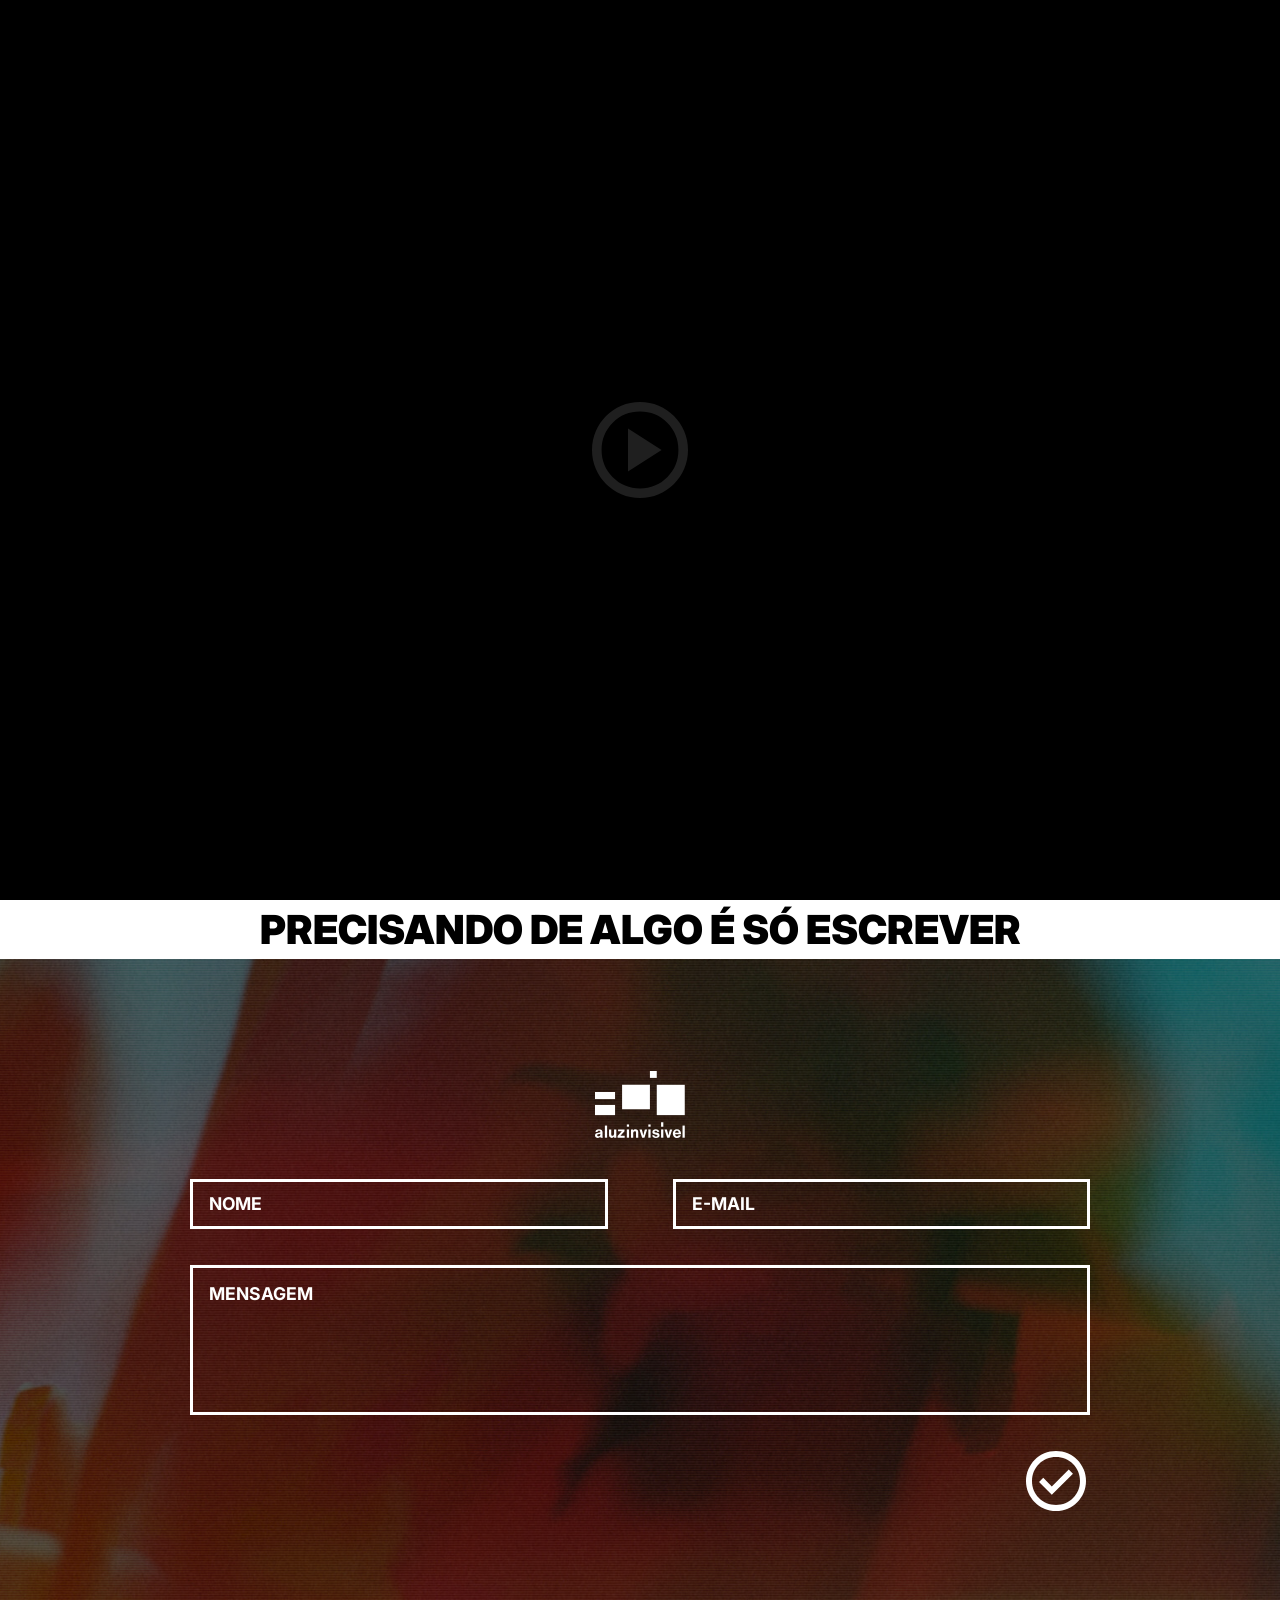
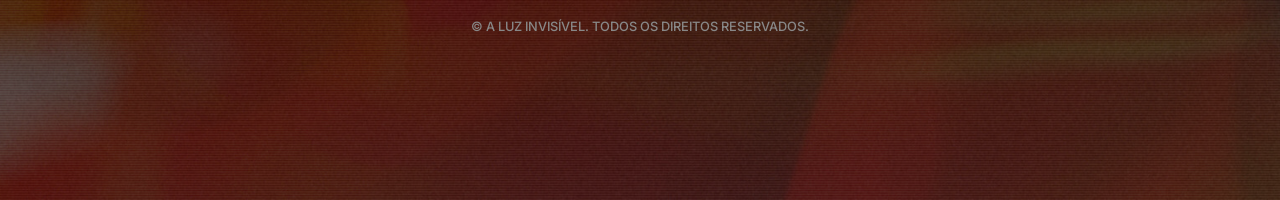
==== commit 9598087f: "v7" ====
--- a/index.html
+++ b/index.html
@@ -87,7 +87,7 @@
   <link rel="preconnect" href="https://fonts.gstatic.com" crossorigin>
   <link href="https://fonts.googleapis.com/css2?family=Inter:wght@400;500;700;900&display=swap" rel="stylesheet">
 
-  <link rel="stylesheet" href="css/style.css?v=6">
+  <link rel="stylesheet" href="css/style.css?v=7">
 
   <script>
     /*
@@ -170,11 +170,11 @@
     <p id="site-footer">© A LUZ INVISÍVEL. TODOS OS DIREITOS RESERVADOS.</p>
   </section>
 
-  <script src="js/background-carousel.js?v=6"></script>
-  <script src="js/hero.js?v=6"></script>
-  <script src="js/contact-carousel.js?v=6"></script>
-  <script src="js/contact-form.js?v=6"></script>
-  <script src="js/scroll-snap.js?v=6"></script>
+  <script src="js/background-carousel.js?v=7"></script>
+  <script src="js/hero.js?v=7"></script>
+  <script src="js/contact-carousel.js?v=7"></script>
+  <script src="js/contact-form.js?v=7"></script>
+  <script src="js/scroll-snap.js?v=7"></script>
 
 </body>
 </html>
--- a/css/style.css
+++ b/css/style.css
@@ -125,9 +125,13 @@
 
 /* ─── SEÇÃO 2 — CONTATO ─── */
 #contato {
+  --logo-w: clamp(63.35px, 7vw, 134.4px);
+  --logo-h: calc(var(--logo-w) * 150 / 203);
+  --logo-mb: clamp(39.6px, 4.63889vh, 82.5px);
+
   position: relative;
-  min-height: 100vh;
-  min-height: max(var(--vh, 100svh), 620px);
+  height: 100vh;
+  height: max(var(--vh, 100svh), 620px);
   overflow: hidden;
   display: flex;
   flex-direction: column;
@@ -197,17 +201,18 @@
   z-index: 2;
   width: 100%;
   max-width: 900px;
-  margin-top: 24.53704vh; /* 265px em relação a 1080px */
+  /* 24.53704vh (265px em relação a 1080px) descontando a altura real da logo + sua margem */
+  margin-top: calc(24.53704vh - var(--logo-h) - var(--logo-mb));
 }
 
 .contato-logo {
   display: flex;
   justify-content: center;
-  margin-bottom: clamp(39.6px, 4.63889vh, 82.5px); /* 50.1px em relação a 1920x1080 */
+  margin-bottom: var(--logo-mb);
 }
 
 .contato-logo img {
-  width: clamp(63.35px, 7vw, 134.4px); /* 134.4px em relação a 1920x1080 */
+  width: var(--logo-w);
   height: auto;
   aspect-ratio: 203 / 150;
   display: block;
@@ -329,7 +334,7 @@
 }
 
 #site-footer {
-  display: none;
+  /* display: none; */
   position: relative;
   z-index: 2;
   text-align: center;
@@ -341,10 +346,15 @@
   text-transform: uppercase;
   margin-top: auto;
   padding-top: 2rem;
-  padding-bottom: 1.5rem;
+  padding-bottom: 14.44444vh; /* 156px em relação a 1080px */
 }
 
 @media (max-width: 640px) {
+  #contato {
+    --logo-w: clamp(48px, 16vw, 90px);
+    --logo-mb: clamp(16px, 3vh, 32px);
+  }
+
   .form-row {
     flex-direction: column;
     gap: 36px;
@@ -358,6 +368,7 @@
   .contato-content {
     margin-top: 0;
     flex: 1;
+    min-height: 0;
     display: flex;
     flex-direction: column;
     align-items: center;
@@ -371,6 +382,9 @@
 
   #submit-button {
     margin-right: 4px;
+    width: 30px;
+    height: 30px;
+    min-width: 30px;
   }
 
   #contato-top-bar {
